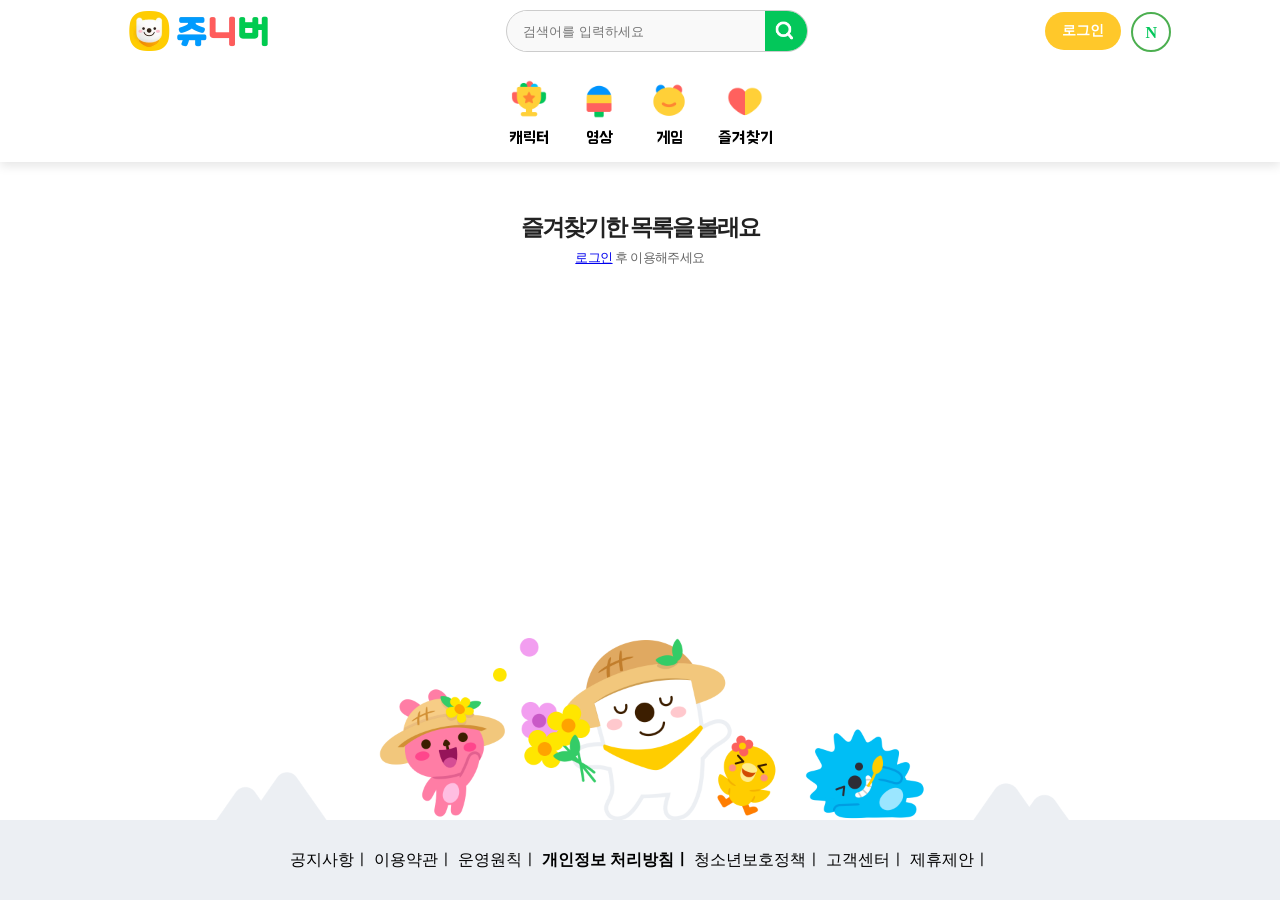
==== bookmark.html @ 0ed88bf3 "login시 bookmark div변경" ====
<!DOCTYPE html>
<html lang="en">

<head>
    <meta charset="UTF-8">
    <meta name="viewport" content="width=device-width, initial-scale=1.0">
    <link rel="stylesheet" href="assets/css/style.css">
    <link rel="stylesheet" href="assets/css/bookmark.css">
    <link rel="stylesheet" href="https://cdnjs.cloudflare.com/ajax/libs/font-awesome/6.6.0/css/all.min.css" />
    <link rel="icon" href="assets\images\header\favicon.ico">
    <title>bookmark</title>
</head>

<body style="overflow-x:scroll; overflow-y:scroll;">
    <header id="header">
        <div class="mainHeader">
            <h1 class="logo">
                <a href="home.html" target="_blank">
                    <img src="assets\images\header\logo.png" alt="쥬니버네이버">
                </a>
            </h1>
            <div class="search-box">
                <input type="text" placeholder="검색어를 입력하세요">
                <img src="assets\images\header\searchIcon.png" button></button>
            </div>
            <div class="btnGrp">
                <div class="login">
                    <a href="login.html" target="_blank"><button>로그인</button></a>
                </div>
                <div class="logout" style="display: none;">
                    <button id="logout">로그아웃</button>
                </div>
                <div class="naver-logo">
                    <a href="https://www.naver.com" target="_blank"><button class="naver-button">N</button></a>
                </div>
            </div>
        </div>
        <nav>
            <div class="icons">
                <div class="icon">
                    <a href="home.html"><img src="assets\images\header\character.jpeg" alt="캐릭터"></a>
                    <p>캐릭터</p>
                </div>
                <div class="icon">
                    <a href="movie.html"><img src="assets\images\header\movie.jpeg" alt="영상"></a>
                    <p>영상</p>
                </div>
                <div class="icon">
                    <a href="touch.html"><img src="assets\images\header\game.jpeg" alt="게임"></a>
                    <p>게임</p>
                </div>
                <div class="icon">
                    <a href="bookmark.html"><img src="assets\images\header\bookmark.jpeg" alt="즐겨찾기"></a>
                    <p>즐겨찾기</p>
                </div>
            </div>
        </nav>
    </header>
    <main>
        <div class="bookmarkBefore">
            <div class="bookmark">
                즐겨찾기한 목록을 볼래요
            </div>
            <div class="loginUse">
                <a class=logintext href="login.html">로그인</a> 후 이용해주세요
            </div>
            <div class="bottomImg">
                <img src="assets\images\bookmark\bookmarkbottom.png" alt="미니">
            </div>
        </div>
        <div class="bookmarkAfter" style="display: none;">
            <div class="profile">
                <div class="profilephoto">
                    <img src="assets\images\bookmark\profile.png" alt="profile">
                    <div class="circle">
                        <i class="fa-solid fa-gear"></i>
                    </div>
                </div>
                <div class="userIdNumber">*******</div>
                <div class="sketchbook"><button>내 스케치북</button></div>
            </div>
            <div class="textGrp">
                <div class="recentlyViewed">최근 본</div>
                <div class="likeMovie">좋아요 영상</div>
                <div class="likePlay">좋아요 놀이</div>
            </div>
        </div>
        </div>
    </main>
    <footer>
        <div class="footer_customer">
            <a class="quick_menu1">공지사항ㅣ</a>
            <a class="quick_menu2">이용약관ㅣ</a>
            <a class="quick_menu3">운영원칙ㅣ</a>
            <a class="quick_menu4"><b>개인정보 처리방침ㅣ</b></a>
            <a class="quick_menu5">청소년보호정책ㅣ</a>
            <a class="quick_menu6">고객센터ㅣ</a>
            <a class="quick_menu7">제휴제안ㅣ</a>
        </div>
    </footer>
    <script src="assets/js/login.js" type="module"></script>
    <script src="assets/js/bookmark.js" type="module"></script>
</body>

</html>
---- assets/css/style.css ----
@font-face {
  font-family: "Hanna Pro";
  src: url('../fonts/BMHANNAPro.ttf') format('truetype');
}

/* 헤더 영역 */
body {
  box-sizing: border-box;
  display: flex;
  flex-direction: column;
  margin: 0;
  padding: 0;
  min-height: 100vh;
  background-color: #fff;
  text-align: center;
}

.container {
  display: flex;
  justify-content: center;
  align-items: center;
  height: 100vh;
  background-color: #fff;
}

header,
footer {
  flex-shrink: 0;
}

header {
  width: 100%;
  margin: 0 auto;
  background-color: #fff;
  text-align: center;
  box-shadow: 0px 4px 10px rgba(0, 0, 0, 0.1);
}

.mainHeader {
  display: flex;
  background-color: #fff;
  z-index: 50;
  width: 100%;
  justify-content: space-around;
  align-items: center;
  padding: 10px 0;
  text-align: center;
}

.logo {
  display: inline-block;
  line-height: 0;
  padding: 0 20px;
  cursor: pointer;
}

.logo img {
  transition-duration: 0.5s;
}

.logo img:hover {
  transform: scale(1.1);
}

h1 {
  display: block;
  font-size: 2em;
  margin: 0;
  font-weight: bold;
}

.search-box {
  display: flex;
  width: 300px;
  height: 40px;
  border: 1px solid #ccc;
  border-radius: 100px;
  background-color: #f9f9f9;
  font-size: 16px;
  line-height: 20px;
  justify-content: center;
  text-align: center;
  margin-right: 20px;
  cursor: pointer;
}

.search-box input[type="text"] {
  flex: 1;
  border: none;
  outline: none;
  padding: 0;
  margin-left: 16px;
  background-color: #f9f9f9;
}

.search-box button {
  position: absolute;
  right: 0;
  top: 50%;
  transform: translateY(-50%);
  border: none;
  background: none;
  padding: 5px;
}

.search-button img {
  width: 24px;
  height: 24px;
}

.icons {
  display: flex;
  justify-content: center;
  background: #fff;
  z-index: 40;
  padding: 10px;
}

button {
  cursor: pointer;
}

.btnGrp {
  display: flex;
  gap: 10px;
  margin-right: 40px;
}

.login button {
  border-radius: 27px;
  font-family: 'NanumSquareRound';
  font-weight: 1000;
  height: 38px;
  padding: 0 17px;
  font-size: 14px;
  color: white;
  background: #ffc82a;
  border: none;
}

.logout button {
  border-radius: 27px;
  font-family: 'NanumSquareRound';
  font-weight: 1000;
  height: 38px;
  padding: 0 17px;
  font-size: 14px;
  color: white;
  background: #15afce;
  border: none;
}
.naver-logo {
  position: relative;
  display: inline-block;
}

.naver-button {
  width: 40px;
  height: 40px;
  border-radius: 100px;
  background-color: white;
  padding: 10px;
  font-family: 'NanumSquareRound';
  font-size: 16px;
  font-weight: bold;
  color: rgb(3, 199, 90);
  border: 2px solid #4CAF50;
  transition: width 0.3s;
  /* 애니메이션 효과 추가 */
  text-align: center;
  /* 텍스트 가운데 정렬 */
  position: absolute;
}

.naver-button:hover {
  width: 100px;
  /* 가로 길이 확장 */
  color: rgb(3, 199, 90);
  /* 텍스트 색상 유지 */
}

/* 텍스트 변경을 위한 추가 요소 */
.naver-button::after {
  content: 'aver';
  display: inline-block;
  opacity: 0;
  transition: opacity 0.3s;
}

.naver-logo button:hover::after {
  opacity: 1;
}

.icon {
  text-align: center;
  margin: 0 10px;
  cursor: pointer;
}

.icon img:hover {
  transform: scale(1.1);
}

.icon img {
  width: 50px;
  height: 50px;
  transition-duration: 1s;
}

.icon p {
  font-family: 'Hanna Pro';
  font-size: 16px;
  color: black;
  margin: 4px;
}

/* 메인 영역 */
main {
  flex-grow: 1;
  position: relative;
}

.card {}

.cardUp,
.cardDown {
  display: flex;
  justify-content: center;
  margin-top: 25px;
}

.card img {
  width: 144px;
  height: 178px;
  cursor: pointer;
}

.card-item,
.card-item_1 {
  margin: 25px;
  border-radius: 30px;
  width: 176px;
  height: 234px;
  flex-direction: column;
  align-items: center;
  display: flex;
  justify-content: center;
}

#card1,
#bigCard1,
#bigCard1_1 {
  background-color: #9CE8FF;
}

#close1 {
  background-color: white;
  border: 5px solid #9CE8FF;
  color: #9CE8FF;
}

#card2,
#bigCard2,
#bigCard2_1 {
  background-color: #FFBEDF;
}

#close2 {
  background-color: white;
  border: 5px solid #FFBEDF;
  color: #FFBEDF;
}

#card3,
#bigCard3,
#bigCard3_1 {
  background-color: #FACC00;
}

#close3 {
  background-color: white;
  border: 5px solid #FACC00;
  color: #FACC00;
}

#card4,
#bigCard4,
#bigCard4_1 {
  background-color: #FCE37B;
}

#close4 {
  background-color: white;
  border: 5px solid #FCE37B;
  color: #FCE37B;
}

#card5,
#bigCard5,
#bigCard5_1 {
  background-color: #EACEF4;
}

#close5 {
  background-color: white;
  border: 5px solid #EACEF4;
  color: #EACEF4;
}

#card6,
#bigCard6,
#bigCard6_1 {
  background-color: #81DC8B;
}

#close6 {
  background-color: white;
  border: 5px solid #81DC8B;
  color: #81DC8B;
}

#card7,
#bigCard7,
#bigCard7_1 {
  background-color: #FBD3AB;
}

#close7 {
  background-color: white;
  border: 5px solid #FBD3AB;
  color: #FBD3AB;
}

.card-item:hover {
  transform: scale(1.1);
}

/* 카드 모달창 영역 */
.modal {
  display: none;
  position: absolute;
  top: 0;
  left: 0;
  width: 100%;
  height: 100%;
  background-color: #D9D9D9;
  z-index: 2;
  justify-content: center;
  align-items: center;
}

.modal-card {
  padding: 20px;
  border-radius: 10px;
}

.close {
  cursor: pointer;
  width: 36px;
  height: 36px;
  margin: 25px;
  border-radius: 50%;
  background-color: white;
  text-align: center;
  display: flex;
  align-items: center;
  justify-content: center;
  line-height: 1;
  vertical-align: middle;
}

.close-content {
  font-size: 26px;
  line-height: 1;
  height: 20px;
}

.close:hover,
.close:focus {
  color: #000;
  text-decoration: none;
  cursor: pointer;
}

.bigCard-item {
  margin: 25px;
  border-radius: 30px;
  width: 388px;
  height: 500px;
  position: relative;
  display: flex;
  flex-direction: column;
}

.bigCard-item img {
  width: 386px;
  height: 100px;
  position: absolute;
  bottom: 0;
}

.bigCard-item p {
  font-family: 'Hanna Pro';
  font-size: 30px;
  line-height: 1.65em;
}

.subBigCard-item {
  position: absolute;
  z-index: -2;
  opacity: 0.5;

}

/* 푸터 영역 */

footer {
  width: 100%;
  height: 5rem;
  bottom: 0px;
  top: 30px;
  display: block;
  background-color: #eceff3;
  text-align: center;
  line-height: 5rem;
}

footer a {
  font-family: 'NanumSquareRound';

}
---- assets/css/bookmark.css ----
.bookmarkAll {
    position: relative;
    height: 100%;
    min-height: 250px;
}

.bookmarkBefore {
    display: block;
    margin-top: 50px;
}

.bookmark {
    font-family: 'NanumSquareRound';
    font-weight: 800;
    font-size: 23px;
    letter-spacing: -2px;
    color: #222;
}

.loginUse {
    margin-top: 6px;
    font-family: 'NanumSquareRound';
    font-size: 13px;
    font-weight: normal;
    letter-spacing: -0.6px;
    color: #666;
}

.bottomImg img {
    position: absolute;
    display: block;
    bottom: 0;
    left: 50%;
    width: 890px;
    height: 250px;
    margin-left: -445px;
    background-size: 890px 250px;
    content: '';
    z-index: 20;
}

.bottomImg img {
    position: absolute;
    display: block;
    bottom: 0;
    left: 50%;
    width: 890px;
    height: 250px;
    margin-left: -445px;
    background-size: 890px 250px;
    content: '';
    z-index: 20;
}

/* Loginafter */

.bookmarkAfter {
    margin: 41px 30px 0px 30px;
    height: 220px;
    background: url(../images/bookmark/dot-line.png) 0 calc(100% - 30px) repeat-x;
}

.profile {
    display: flex;
}

.profilephoto {
    width: 220px;
    height: 180px;
    background: url(../images/bookmark/backbg.png) 0 0 no-repeat;
    background-size: 220px 180px;
    position: relative;
    line-height: 200px;
}

.profilephoto img {
    width: 106px;
    height: 106px;
    border-radius: 50%;
}

.circle {
    display: flex;
    align-items: center;
    justify-content: center;
    position: absolute;
    border-radius: 50%;
    background-color: white;
    box-shadow: 0 7px 14px 0 rgba(0, 0, 0, 0.12);
    top: 80px;
    left: 133px;
    width: 40px;
    height: 40px;
}

.userIdNumber {
    font-family: 'NanumSquareRound';
    font-size: 50px;
    line-height: 150px;
    margin: 0 0 0 30px;
}

.sketchbook {
    position: relative;
    background: url(../images/bookmark/backbg2.png) 0 0 no-repeat;
    background-size: 220px 180px;
    background-position: 10px;
    width: 220px;
    height: 180px;
    line-height: 150px;
    right: -700px;
}

.sketchbook button {
    padding: 0 25px;
    background-color: #0095ff;
    border-radius: 23.5px;
    color: white;
    height: 44px;
    font-family: NanumSquareRound;
    font-size: 16px;
    border: 0px;
    font-weight: 800;
    right: 50px;
}

.textGrp {
    display: flex;
    flex-direction: column;
    align-items: flex-start;
    margin-top: 30px;
}

.recentlyViewed,
.likeMovie,
.likePlay {
    font-family: 'NanumSquareRound';
    font-size: 26px;
    letter-spacing: -2px;
    font-weight: 800;
}
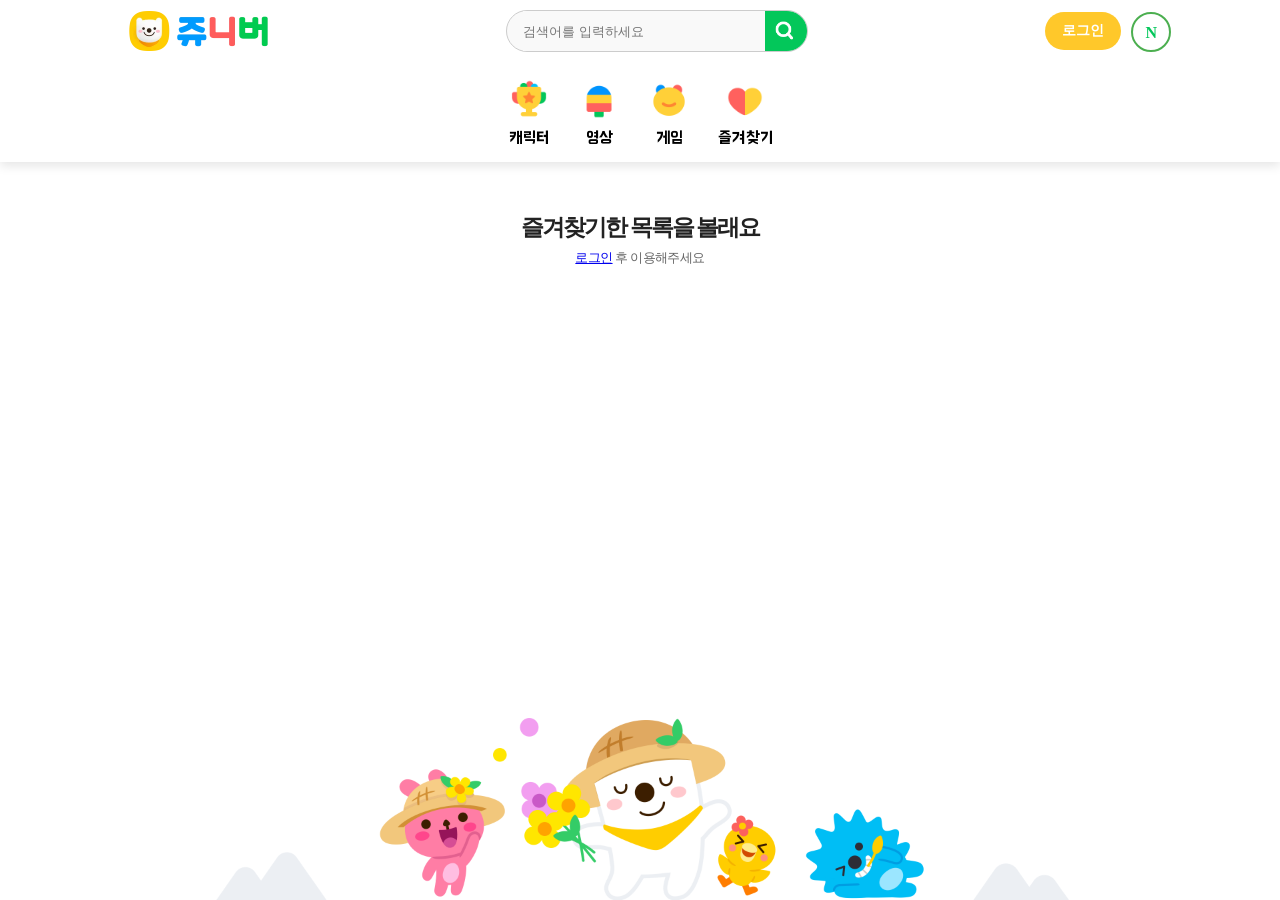
==== commit 4cc792fb: "bookmark heart  배치" ====
--- a/bookmark.html
+++ b/bookmark.html
@@ -82,6 +82,7 @@
             <div class="textGrp">
                 <div class="recentlyViewed">최근 본</div>
                 <div class="likeMovie">좋아요 영상</div>
+                <div class="likeMovieDiv" id="likeMovieDiv"></div>
                 <div class="likePlay">좋아요 놀이</div>
             </div>
         </div>
--- a/assets/css/bookmark.css
+++ b/assets/css/bookmark.css
@@ -1,9 +1,3 @@
-.bookmarkAll {
-    position: relative;
-    height: 100%;
-    min-height: 250px;
-}
-
 .bookmarkBefore {
     display: block;
     margin-top: 50px;
@@ -108,7 +102,7 @@
     width: 220px;
     height: 180px;
     line-height: 150px;
-    right: -700px;
+    left: 600px;
 }
 
 .sketchbook button {
@@ -131,6 +125,13 @@
     margin-top: 30px;
 }
 
+.likeMovieList {
+    flex-direction: column;
+    align-items: center;
+    justify-content: center;
+    margin: 16px;
+}
+
 .recentlyViewed,
 .likeMovie,
 .likePlay {
@@ -138,4 +139,71 @@
     font-size: 26px;
     letter-spacing: -2px;
     font-weight: 800;
+}
+
+.likeMovieDiv {
+    display: flex;
+    flex-direction: column;
+    align-items: center;
+    position: relative;
+    margin: 30px;
+}
+
+.likeMovieDiv img {
+    width: 250px;
+    height: 138px;
+    cursor: pointer;
+    border-radius: 10px;
+    position: relative;
+    justify-content: flex-end;
+    border: 1px solid #D3D3D3;
+}
+
+#likeMovieDiv {
+    display: grid;
+    grid-template-columns: repeat(4, 1fr);
+    grid-gap: 10px;
+}
+
+.likeMovieDiv p {
+    font-family: 'NanumSquareRound';
+    font-size: 16px;
+    font-weight: bold;
+    color: black;
+    text-align: left;
+    position: relative;
+    cursor: pointer;
+    display: inline-block;
+    overflow: hidden;
+    text-overflow: ellipsis;
+    white-space: nowrap;
+    width: 100px;
+}
+
+.text-love {
+    display: flex;
+    justify-content: space-between;
+    align-items: center;
+}
+
+.text {
+    display: flex;
+    align-items: center;
+}
+
+.love {
+    width: 36px;
+    height: 36px;
+    z-index: 0;
+}
+
+.love img {
+    width: 100%;
+    height: 100%;
+    border: 0px;
+    cursor: pointer;
+}
+
+footer {
+    display: none;
 }
